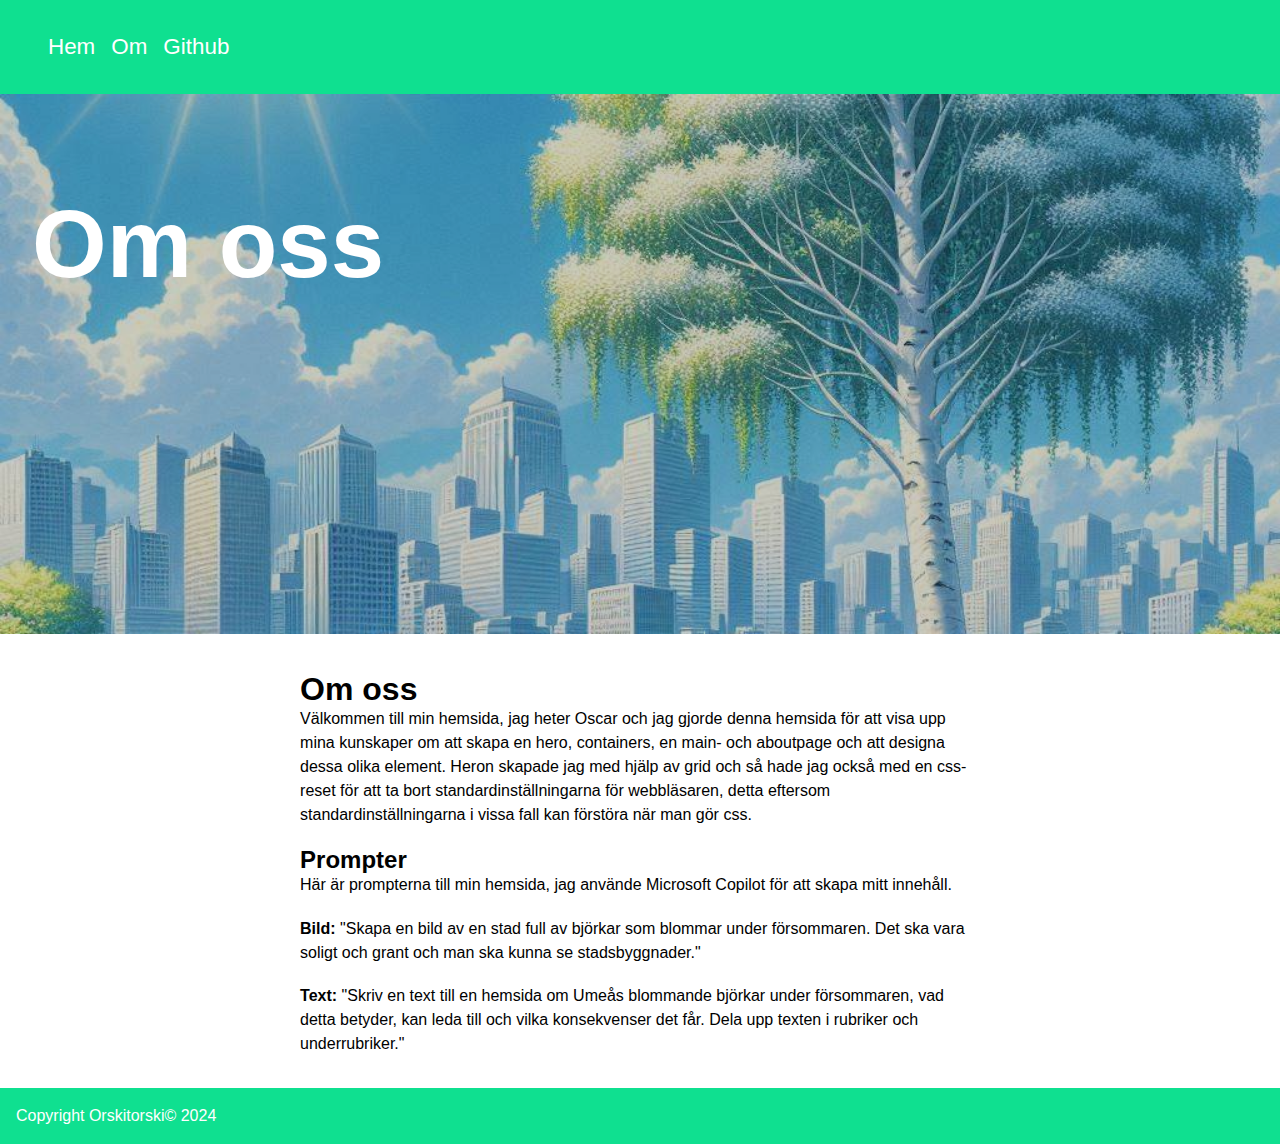
==== about.html @ f326543f "Klart. (Trust)" ====
<!DOCTYPE html>
<html lang="sv">
<head>
    <meta charset="UTF-8">
    <meta name="viewport" content="width=device-width, initial-scale=1.0">
    <title>Om oss</title>
    <link rel="stylesheet" href="reset.css">
    <link rel="stylesheet" href="stylesheet.css">
</head>
<body>
    <nav>
        <ul>
            <li>
                <a href="index.html">Hem</a>
            </li>
            <li>
                <a href="about.html">Om</a>
            </li>
            <li>
                <a href="https://github.com/Orskitorski">Github</a>
            </li>
        </ul>
    </nav>
    <header class="hero">
        <img src="Björkstad.jpg" alt="En stad full med björkar">
        <div class="overlay"></div>
        <h1>Om oss</h1>
    </header>
    <div class="container">
        
        <h1>Om oss</h1>
        
        Välkommen till min hemsida, jag heter Oscar och jag gjorde denna hemsida för att visa upp mina kunskaper om att skapa en hero, containers, en main- och aboutpage och att designa dessa olika element. Heron skapade jag med hjälp av grid och så hade jag också med en css-reset för att ta bort standardinställningarna för webbläsaren, detta eftersom standardinställningarna i vissa fall kan förstöra när man gör css.

        <h2>Prompter</h2>

        Här är prompterna till min hemsida, jag använde Microsoft Copilot för att skapa mitt innehåll.

        <p></p>
        
        <b>Bild:</b> "Skapa en bild av en stad full av björkar som blommar under försommaren. Det ska vara soligt och grant och man ska kunna se stadsbyggnader."

        <p></p>

        <b>Text:</b> "Skriv en text till en hemsida om Umeås blommande björkar under försommaren, vad detta betyder, kan leda till och vilka konsekvenser det får. Dela upp texten i rubriker och underrubriker."

    </div>

    <footer>Copyright Orskitorski© 2024</footer>
    </body>
</html>
---- stylesheet.css ----
body {
    font-family:'Lucida Sans', 'Lucida Sans Regular', 'Lucida Grande', 'Lucida Sans Unicode', Geneva, Verdana, sans-serif;
}

nav {
    display: flex;
    flex-wrap: wrap;
    align-items: center;
    gap: 1rem;
    padding: 0.5rem;
    background-color: rgb(15, 224, 144);
    font-size: 1.4rem;
    color: white;

    ul {
        list-style: none;
        display: flex;
        flex-wrap: wrap;
        flex-direction: row;
        gap: 1rem;
    }

    a {
        text-decoration: none;
    }
}

.hero {
    display: grid;
    grid-template-areas: "stack";

    > * {
        grid-area: stack;
    }

    .overlay {
        height: 60vh;
        width: 100%;
        background-color: rgba(0, 0, 0, 0.2);
    }

    h1, p {
        font-size: 6rem;
        color: rgb(255, 255, 255);
        padding: 2rem;
    }

    p {
        font-size: 2rem;
    }

    img {
        width: 100%;
        max-height: 60vh;
        object-fit: cover;
    }
}

.container {
    max-width: 80ch;
    padding: 1rem;
    margin: 0 auto;
    margin-bottom: 1rem;

    p {
        font-size: 1.2rem;
    }
}

footer {
    width: 100%;
    padding: 1rem;
    background-color: rgb(15, 224, 144);
    color: white;
}
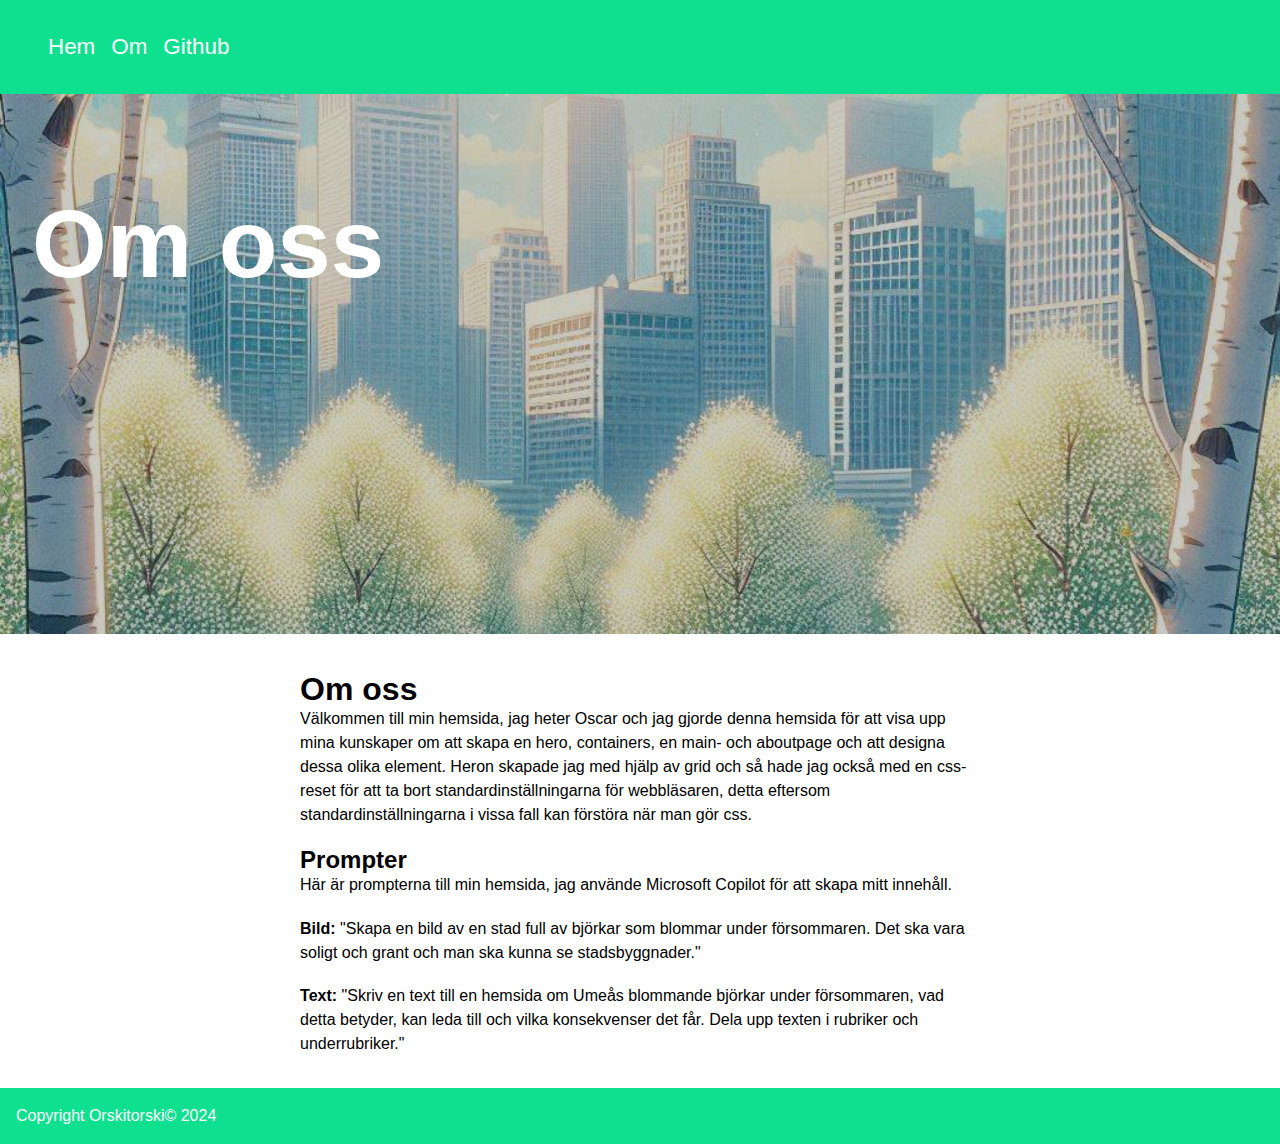
==== commit b575aaad: "ändrade hero-bilden på about-pagen" ====
--- a/about.html
+++ b/about.html
@@ -22,7 +22,7 @@
         </ul>
     </nav>
     <header class="hero">
-        <img src="Björkstad.jpg" alt="En stad full med björkar">
+        <img src="Björkstad2.jpg" alt="En stad full med björkar">
         <div class="overlay"></div>
         <h1>Om oss</h1>
     </header>
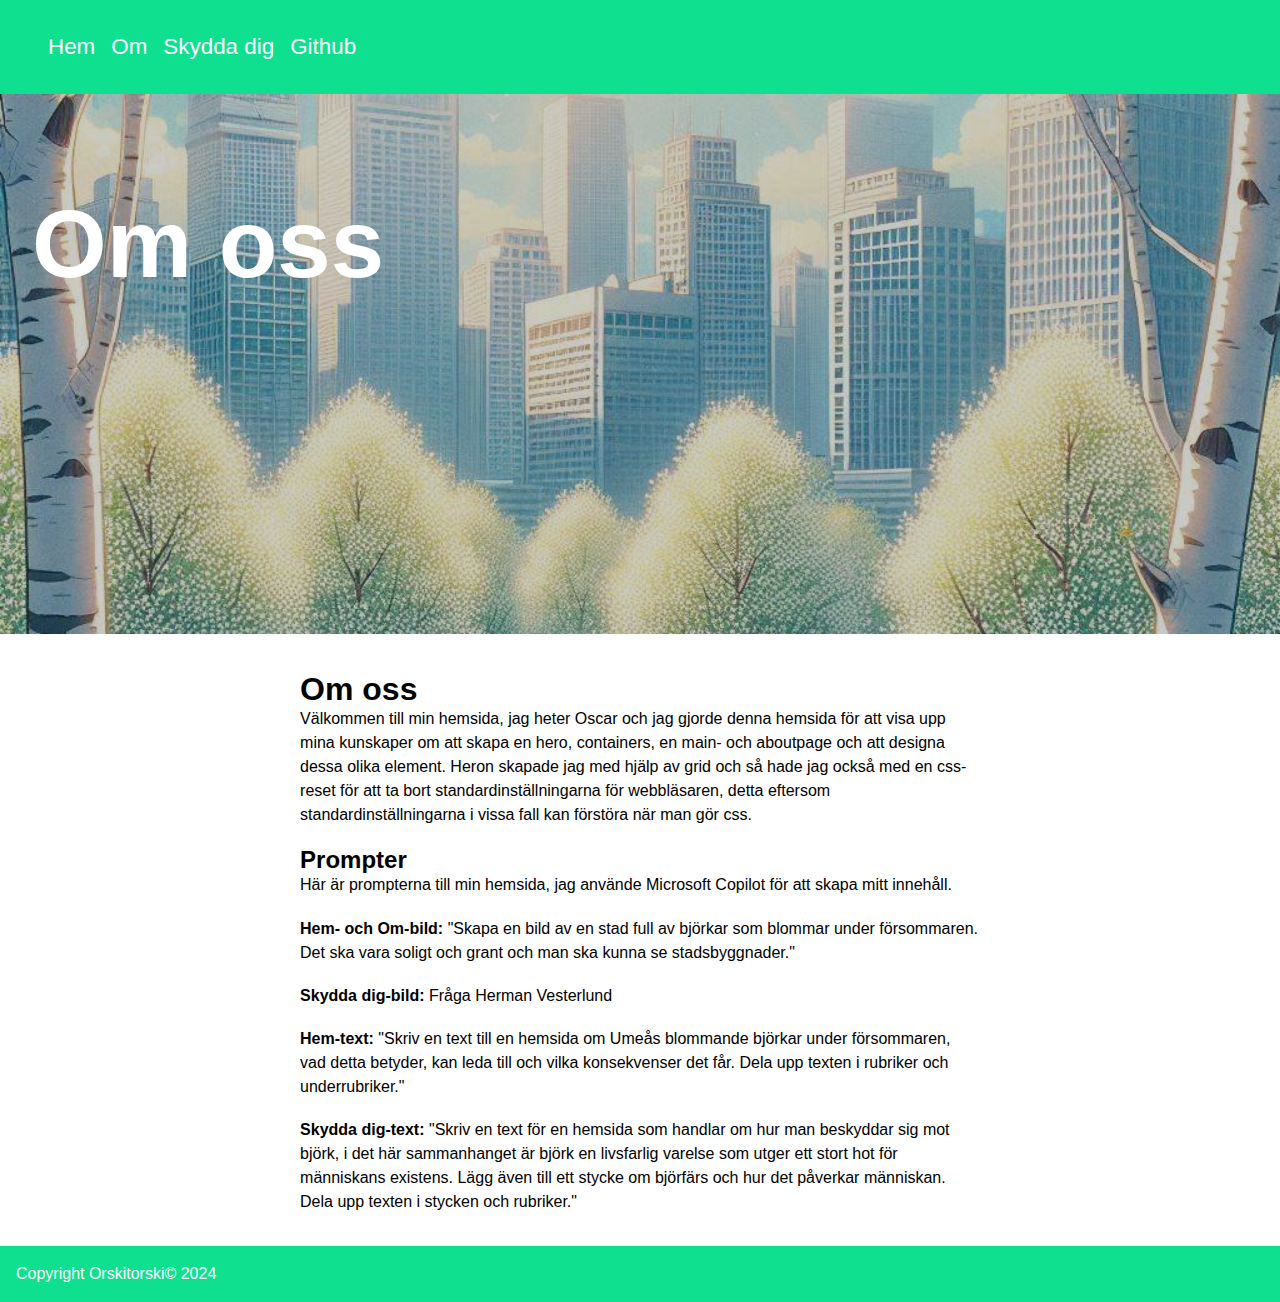
==== commit 3eec0d6c: "Fixade skydda dig sida" ====
--- a/about.html
+++ b/about.html
@@ -15,6 +15,9 @@
             </li>
             <li>
                 <a href="about.html">Om</a>
+            </li>
+            <li>
+                <a href="protect.html">Skydda dig</a>
             </li>
             <li>
                 <a href="https://github.com/Orskitorski">Github</a>
@@ -38,11 +41,19 @@
 
         <p></p>
         
-        <b>Bild:</b> "Skapa en bild av en stad full av björkar som blommar under försommaren. Det ska vara soligt och grant och man ska kunna se stadsbyggnader."
+        <b>Hem- och Om-bild: </b>"Skapa en bild av en stad full av björkar som blommar under försommaren. Det ska vara soligt och grant och man ska kunna se stadsbyggnader."
 
         <p></p>
 
-        <b>Text:</b> "Skriv en text till en hemsida om Umeås blommande björkar under försommaren, vad detta betyder, kan leda till och vilka konsekvenser det får. Dela upp texten i rubriker och underrubriker."
+        <b>Skydda dig-bild: </b>Fråga Herman Vesterlund
+
+        <p></p>
+
+        <b>Hem-text: </b>"Skriv en text till en hemsida om Umeås blommande björkar under försommaren, vad detta betyder, kan leda till och vilka konsekvenser det får. Dela upp texten i rubriker och underrubriker."
+
+        <p></p>
+
+        <b>Skydda dig-text: </b>"Skriv en text för en hemsida som handlar om hur man beskyddar sig mot björk, i det här sammanhanget är björk en livsfarlig varelse som utger ett stort hot för människans existens. Lägg även till ett stycke om björfärs och hur det påverkar människan. Dela upp texten i stycken och rubriker."
 
     </div>
 
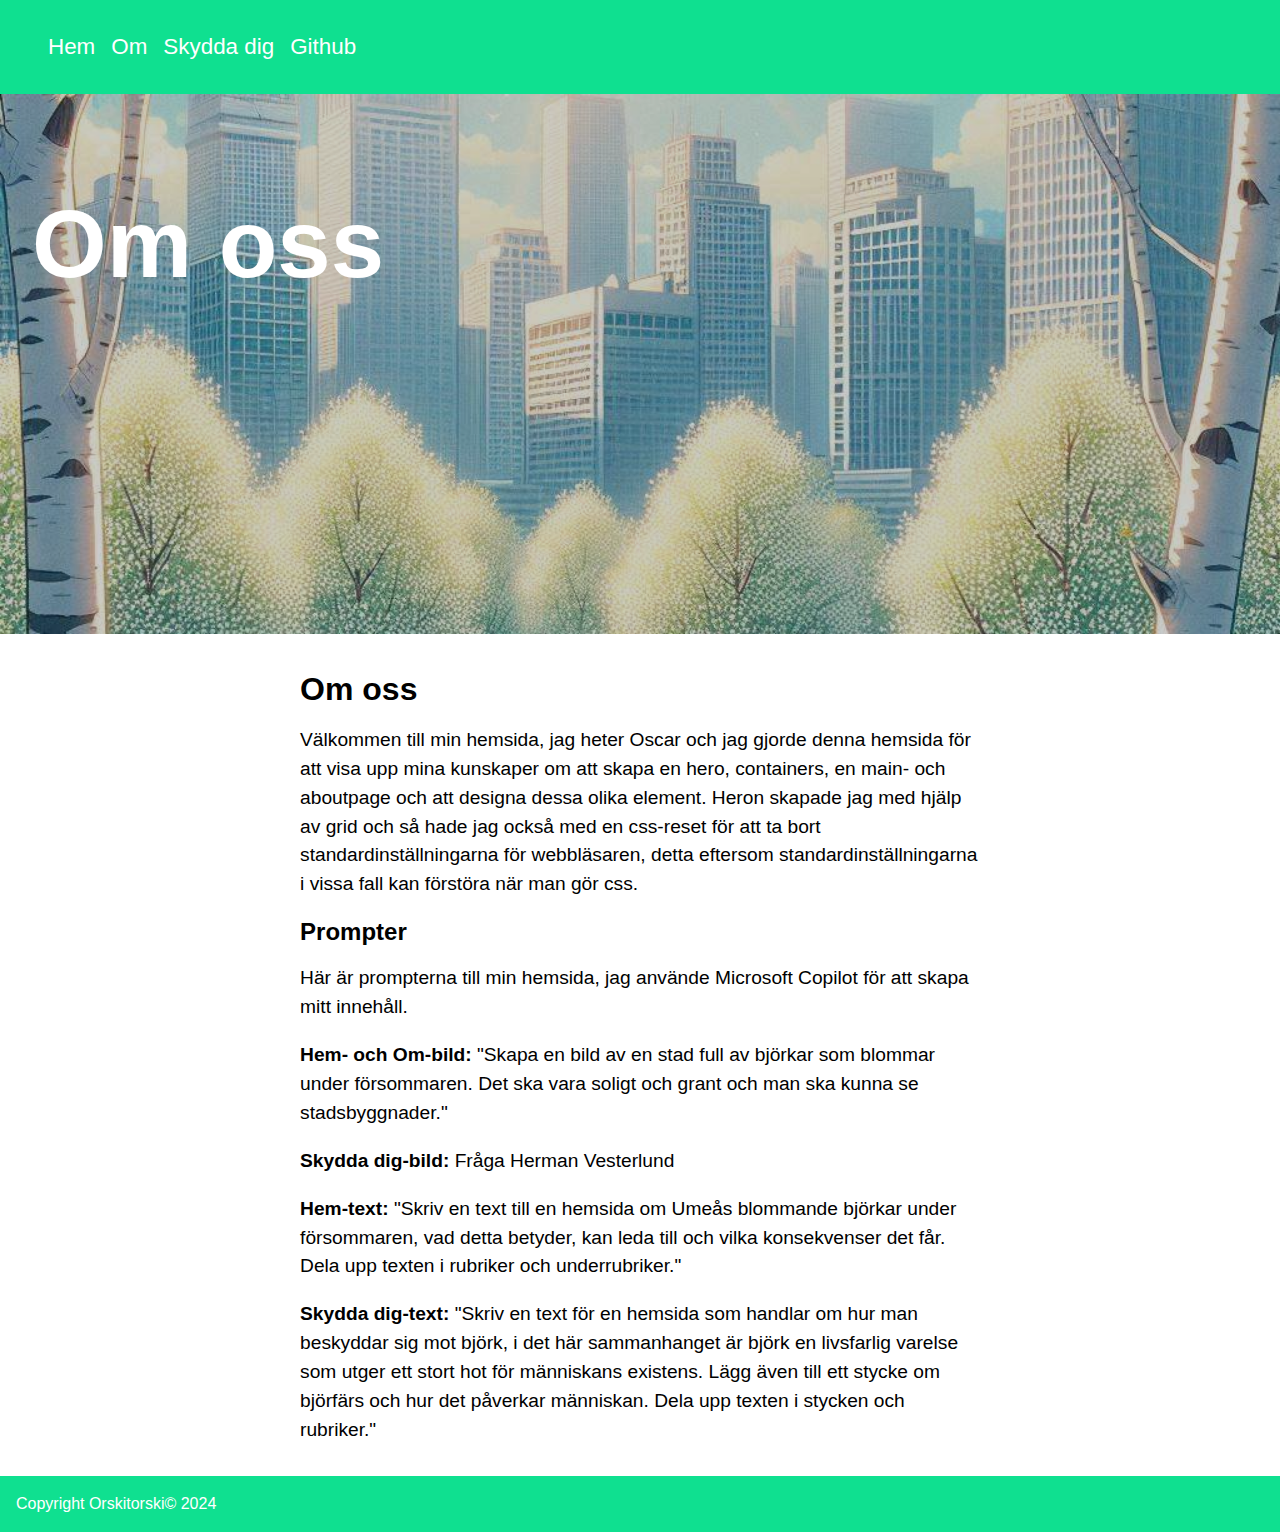
==== commit 5eea6eae: "fixade paragraph element" ====
--- a/about.html
+++ b/about.html
@@ -33,27 +33,19 @@
         
         <h1>Om oss</h1>
         
-        Välkommen till min hemsida, jag heter Oscar och jag gjorde denna hemsida för att visa upp mina kunskaper om att skapa en hero, containers, en main- och aboutpage och att designa dessa olika element. Heron skapade jag med hjälp av grid och så hade jag också med en css-reset för att ta bort standardinställningarna för webbläsaren, detta eftersom standardinställningarna i vissa fall kan förstöra när man gör css.
+        <p>Välkommen till min hemsida, jag heter Oscar och jag gjorde denna hemsida för att visa upp mina kunskaper om att skapa en hero, containers, en main- och aboutpage och att designa dessa olika element. Heron skapade jag med hjälp av grid och så hade jag också med en css-reset för att ta bort standardinställningarna för webbläsaren, detta eftersom standardinställningarna i vissa fall kan förstöra när man gör css.</p>
 
         <h2>Prompter</h2>
 
-        Här är prompterna till min hemsida, jag använde Microsoft Copilot för att skapa mitt innehåll.
+        <p>Här är prompterna till min hemsida, jag använde Microsoft Copilot för att skapa mitt innehåll.</p>
+        
+        <p><b>Hem- och Om-bild: </b>"Skapa en bild av en stad full av björkar som blommar under försommaren. Det ska vara soligt och grant och man ska kunna se stadsbyggnader."</p>
 
-        <p></p>
-        
-        <b>Hem- och Om-bild: </b>"Skapa en bild av en stad full av björkar som blommar under försommaren. Det ska vara soligt och grant och man ska kunna se stadsbyggnader."
+        <p><b>Skydda dig-bild: </b>Fråga Herman Vesterlund</p>
 
-        <p></p>
+        <p><b>Hem-text: </b>"Skriv en text till en hemsida om Umeås blommande björkar under försommaren, vad detta betyder, kan leda till och vilka konsekvenser det får. Dela upp texten i rubriker och underrubriker."</p>
 
-        <b>Skydda dig-bild: </b>Fråga Herman Vesterlund
-
-        <p></p>
-
-        <b>Hem-text: </b>"Skriv en text till en hemsida om Umeås blommande björkar under försommaren, vad detta betyder, kan leda till och vilka konsekvenser det får. Dela upp texten i rubriker och underrubriker."
-
-        <p></p>
-
-        <b>Skydda dig-text: </b>"Skriv en text för en hemsida som handlar om hur man beskyddar sig mot björk, i det här sammanhanget är björk en livsfarlig varelse som utger ett stort hot för människans existens. Lägg även till ett stycke om björfärs och hur det påverkar människan. Dela upp texten i stycken och rubriker."
+        <p><b>Skydda dig-text: </b>"Skriv en text för en hemsida som handlar om hur man beskyddar sig mot björk, i det här sammanhanget är björk en livsfarlig varelse som utger ett stort hot för människans existens. Lägg även till ett stycke om björfärs och hur det påverkar människan. Dela upp texten i stycken och rubriker."</p>
 
     </div>
 
